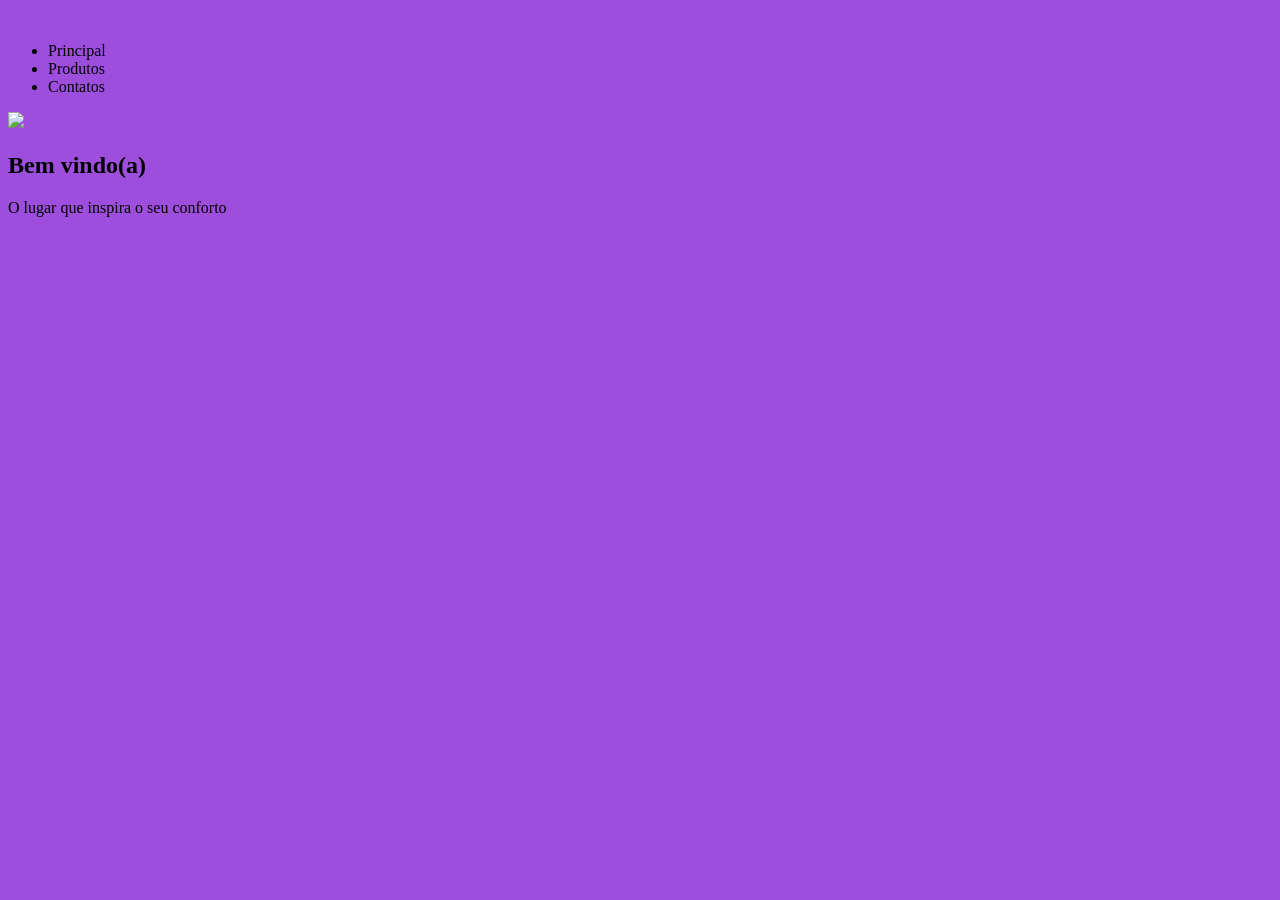
==== stripstore.-main/index.html @ b466ae88 "Add files via upload" ====
<!DOCTYPE html>
<html lang="pt">
<head>
    <meta charset="UTF-8">
    <meta http-equiv="X-UA-Compatible" content="IE=edge">
    <meta name="viewport" content="width=device-width, initial-scale=1.0">
    <title>Document</title>
    <link rel="stylesheet" href="style.css" >
</head>
<body>
    <header>
        <div>
            <img src="" alt="">
        </div>
        <div>
            <ul>
                <li> Principal </li>
                <li> Produtos </li>
                <li> Contatos </li>
            </ul>
        </div>
    </header>

    <main>
        <section class="=capa">
           <img src="img\capa.png" alt=" ">
        </section>
        <section class="apresentacao">
            <h2> Bem vindo(a) </h2>
            <p> O lugar que inspira o seu conforto </p>
        </section>
        <section>
            
        </section>

    </main>

    <footer>

    </footer>
    

</body>
</html>
---- stripstore.-main/style.css ----
@import url('https://fonts.googleapis.com/css2?family=Oswald:wght@200..700&display=swap');

:root{
--roxo-escuro: #5a189aff;
--roxo: #7b2cbfff;
--roxo-claro: #9d4eddff;
--branco: #ffffffff;
--titulo: "Caprasimo", serif;
--texto: "EB Garamond", serif;
}

body{
    background-color: var(--roxo-claro);
    font-family: var(--texto)
}
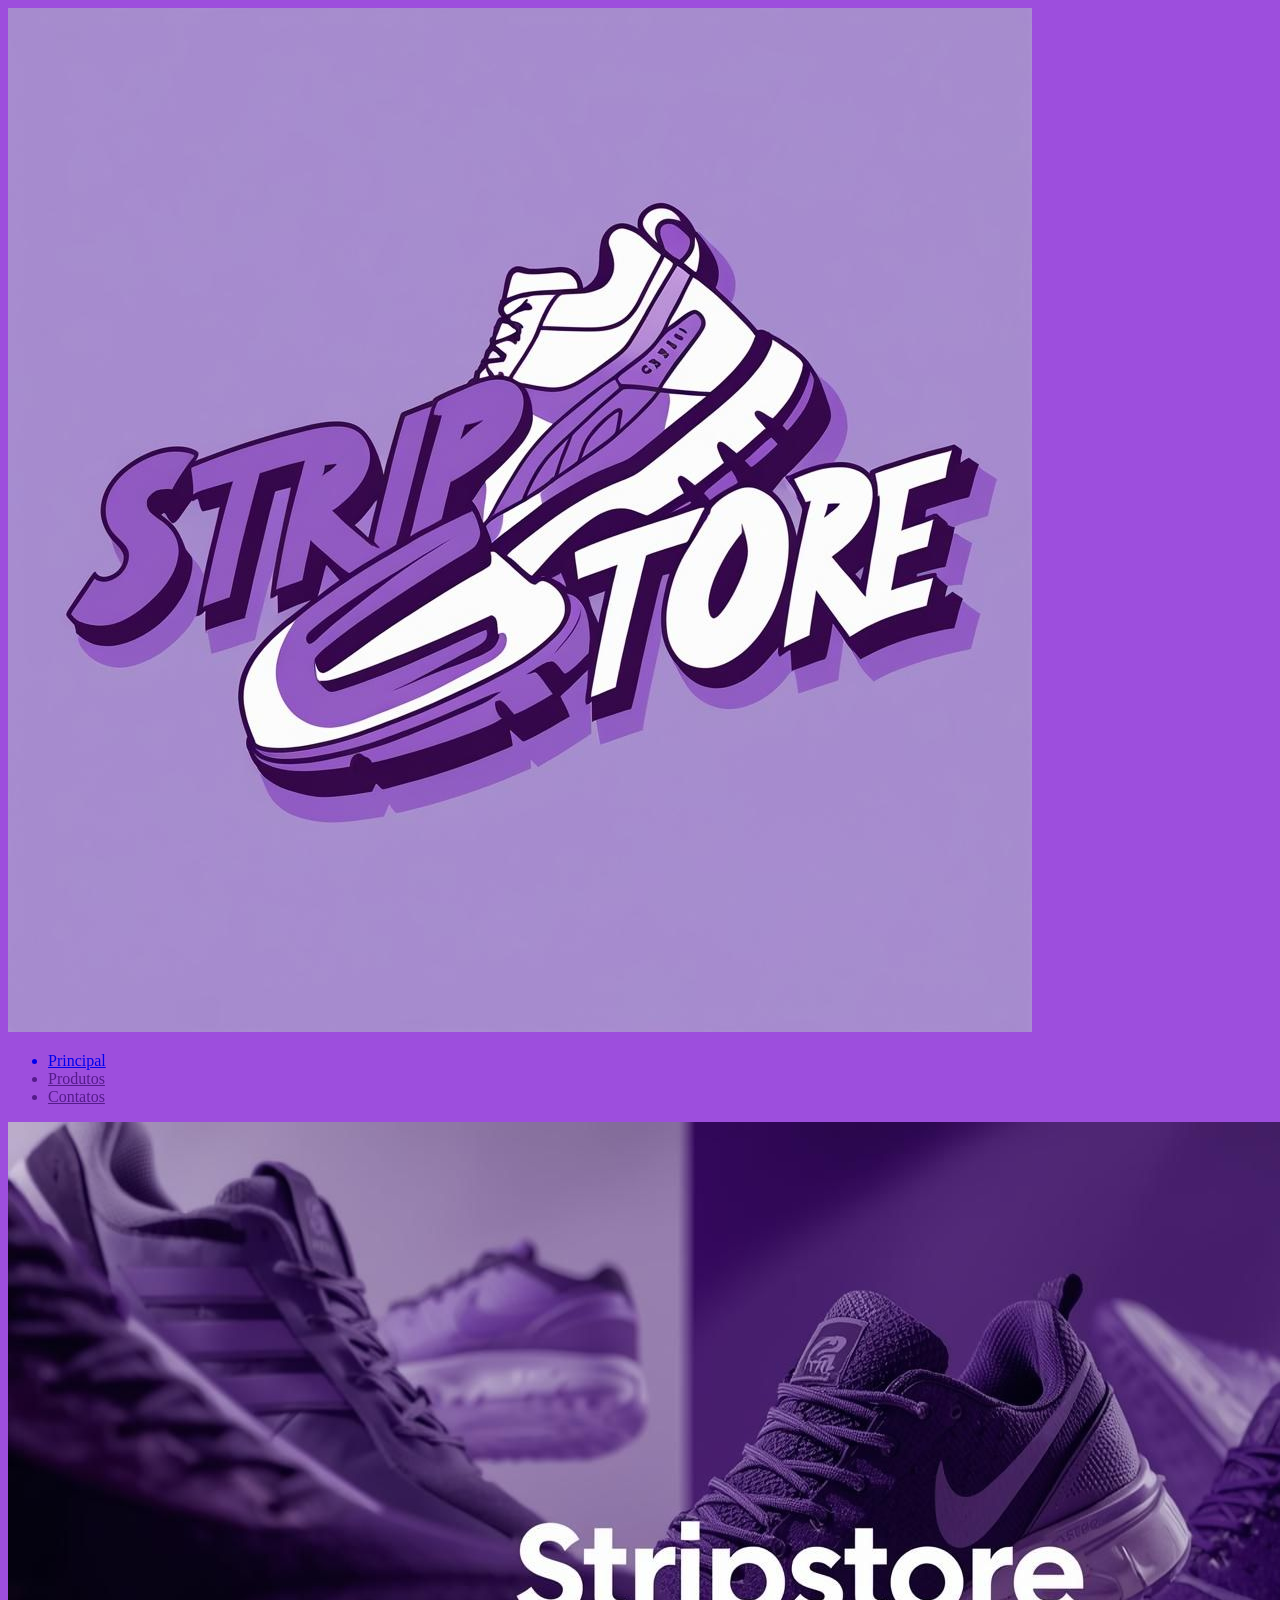
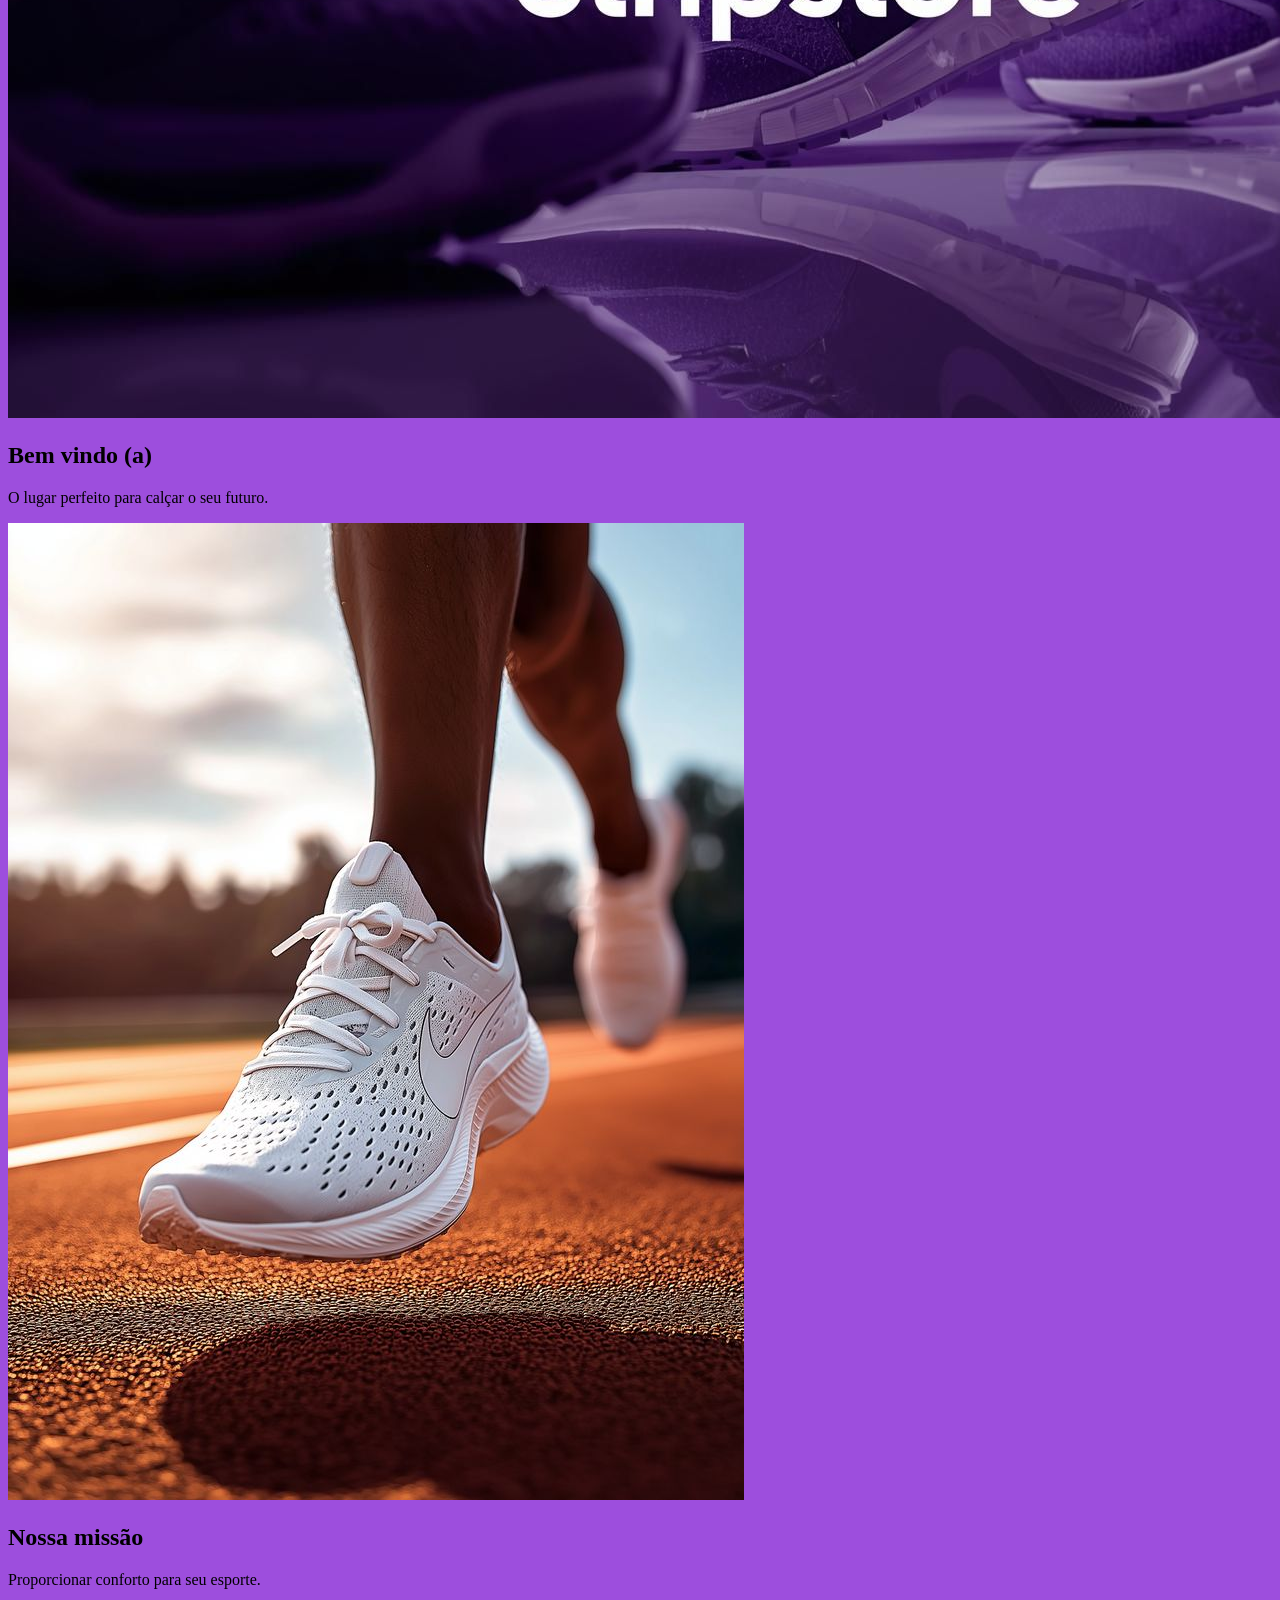
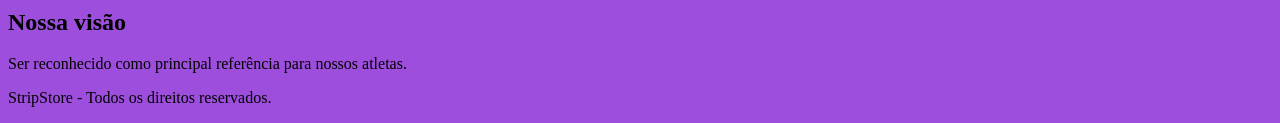
==== commit 6c83eac0: "Add files via upload" ====
--- a/stripstore.-main/index.html
+++ b/stripstore.-main/index.html
@@ -10,35 +10,41 @@
 <body>
     <header>
         <div>
-            <img src="" alt="">
+            <img class="img-logo" src="img/logo.jpeg" alt="">
         </div>
-        <div>
-            <ul>
-                <li> Principal </li>
-                <li> Produtos </li>
-                <li> Contatos </li>
-            </ul>
+    </div>
+    <ul class="menu">
+<a href=" "> <li> Principal </li> </a>
+   <a href=""> <li> Produtos </li> </a>
+   <a href=""> <li> Contatos </li> </a>
+    </ul>
         </div>
     </header>
+    <main>
+<section class="capa">
+    <img src="img/capaa.jpg" alt="">
+</section>
+<section class="apresentacao">
+    <h2> Bem vindo (a) </h2>
+    <p> O lugar perfeito para calçar o seu futuro. </p>
+</section>
+<section class="sobre">
+    <div class="sobre.img">
+        <img src="img/propaganda.jpeg" alt="">
 
-    <main>
-        <section class="=capa">
-           <img src="img\capa.png" alt=" ">
-        </section>
-        <section class="apresentacao">
-            <h2> Bem vindo(a) </h2>
-            <p> O lugar que inspira o seu conforto </p>
-        </section>
-        <section>
-            
-        </section>
+    </div>
+    <div>
+        <h2> Nossa missão</h2>
+        <p> Proporcionar conforto para seu esporte.</p>
 
+        <h2> Nossa visão</h2>
+        <p> Ser reconhecido como principal referência para nossos atletas.</p>
+    </div>
+</section>
     </main>
-
     <footer>
-
+<p> StripStore - Todos os direitos reservados. </p>
     </footer>
     
-
 </body>
 </html>
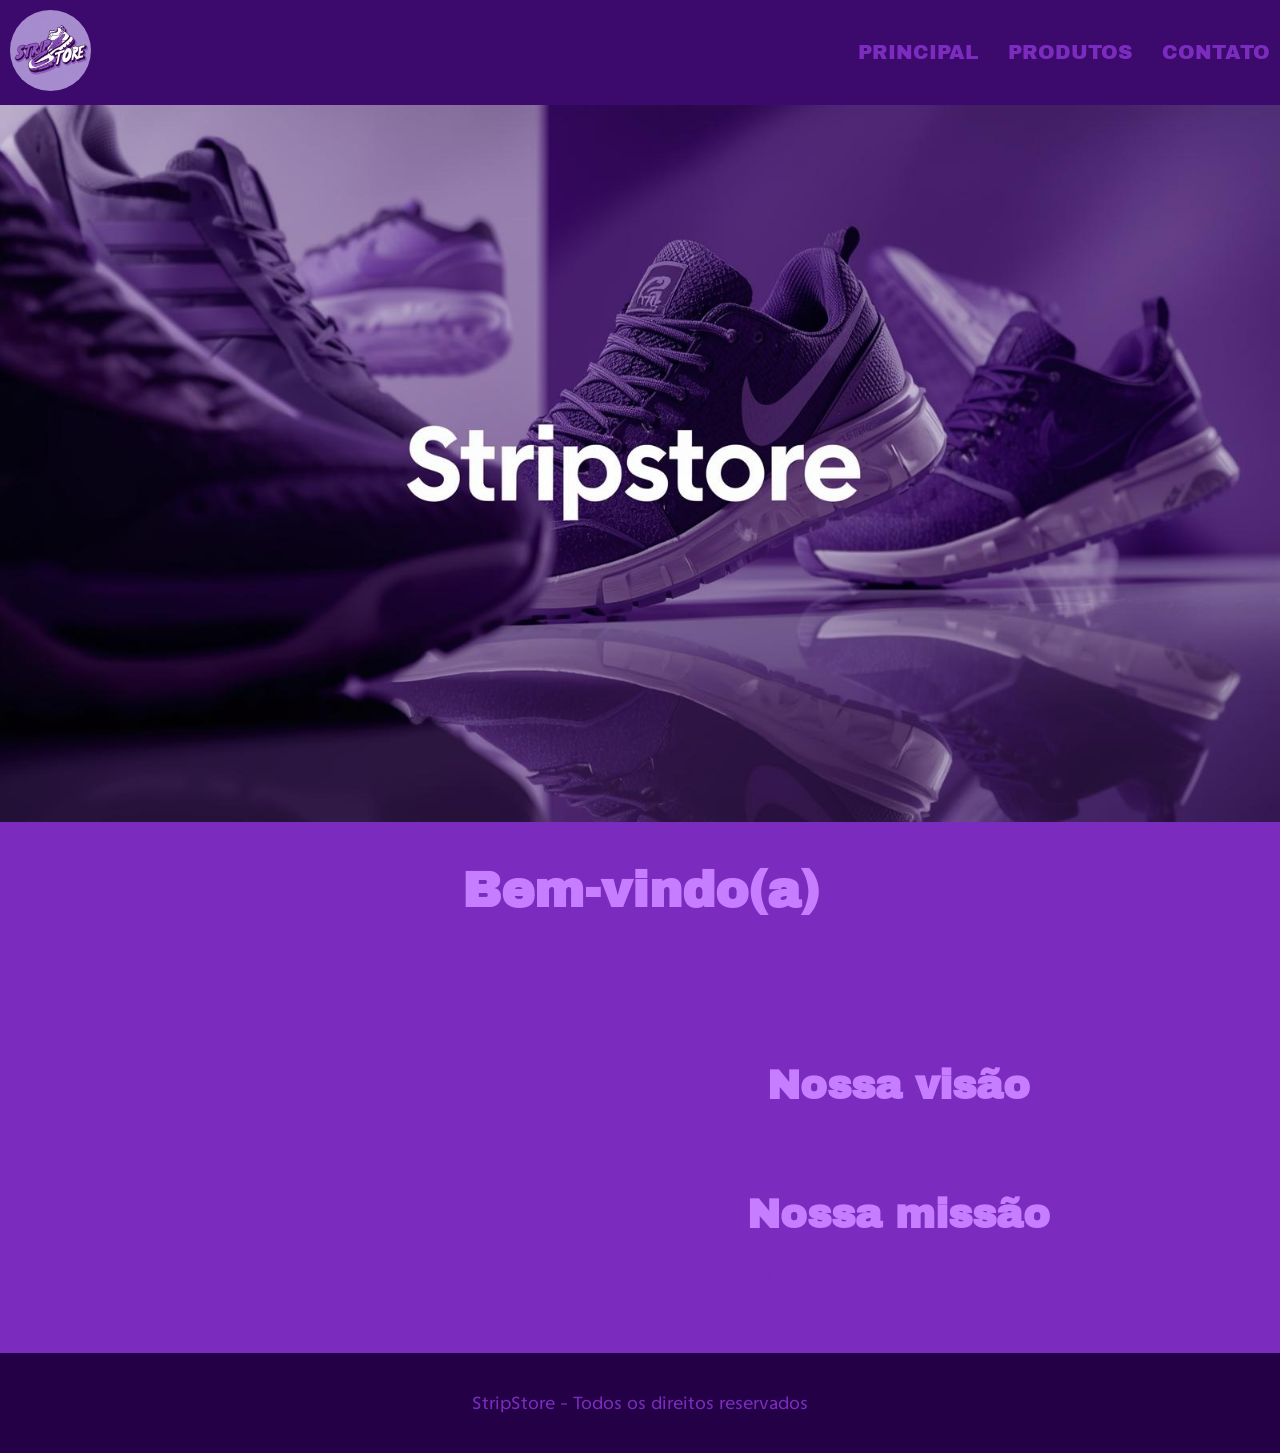
==== commit d6be4d6a: "Add files via upload" ====
--- a/stripstore.-main/index.html
+++ b/stripstore.-main/index.html
@@ -1,50 +1,61 @@
 <!DOCTYPE html>
-<html lang="pt">
+<html lang="pt-br">
 <head>
     <meta charset="UTF-8">
     <meta http-equiv="X-UA-Compatible" content="IE=edge">
     <meta name="viewport" content="width=device-width, initial-scale=1.0">
-    <title>Document</title>
-    <link rel="stylesheet" href="style.css" >
+    <title> StripStore </title>
+    <link rel="stylesheet" href="style.css">
 </head>
 <body>
-    <header>
-        <div>
-            <img class="img-logo" src="img/logo.jpeg" alt="">
-        </div>
-    </div>
+<header>
+<div>
+    <img class = "img-logo" src="img/logo.jpeg" alt="">
+</div>
+<div>
     <ul class="menu">
-<a href=" "> <li> Principal </li> </a>
-   <a href=""> <li> Produtos </li> </a>
-   <a href=""> <li> Contatos </li> </a>
+     <a href="index.html">
+        <li> Principal </li> </a>
+     <a href="produtos.html">
+        <li> Produtos </li> </a>
+     <a href="">
+        <li> Contato </li> </a>
     </ul>
-        </div>
-    </header>
-    <main>
+</div>
+</header>
+
+ <main>
 <section class="capa">
-    <img src="img/capaa.jpg" alt="">
+    <img src="img/capa.png" alt="">
+
 </section>
+
 <section class="apresentacao">
-    <h2> Bem vindo (a) </h2>
-    <p> O lugar perfeito para calçar o seu futuro. </p>
+<h2> Bem-vindo(a) </h2>
+<p> Construa seu esporte com mais conforto e estilo. </p>
+
 </section>
 <section class="sobre">
-    <div class="sobre.img">
-        <img src="img/propaganda.jpeg" alt="">
 
+    <div class="sobre-img">
+        <img src="img/propaganda.pngds" alt="">
     </div>
+
     <div>
-        <h2> Nossa missão</h2>
-        <p> Proporcionar conforto para seu esporte.</p>
+    <h2>Nossa visão</h2>
+    <p> Te proporcionar conforto e estilo. </p>
 
-        <h2> Nossa visão</h2>
-        <p> Ser reconhecido como principal referência para nossos atletas.</p>
+    <h2>Nossa missão</h2>
+    <p> Construir atletas atráves de seus pés. </p>
     </div>
+
 </section>
-    </main>
-    <footer>
-<p> StripStore - Todos os direitos reservados. </p>
-    </footer>
-    
+ </main>
+
+ <footer>
+    <p> StripStore - Todos os direitos reservados </p>
+ </footer>
+
+
 </body>
 </html>
--- a/stripstore.-main/style.css
+++ b/stripstore.-main/style.css
@@ -1,15 +1,184 @@
-@import url('https://fonts.googleapis.com/css2?family=Oswald:wght@200..700&display=swap');
+@import url('https://fonts.googleapis.com/css2?family=Archivo+Black&family=TASA+Explorer:wght@400..800&display=swap');
 
 :root{
---roxo-escuro: #5a189aff;
---roxo: #7b2cbfff;
---roxo-claro: #9d4eddff;
+--preto: #000000;
+--roxo--claro: #c77dff;
+--roxo: #7b2cbf;
+--roxo--escuro: #3c096c;
+--roxao: #240046;
 --branco: #ffffffff;
---titulo: "Caprasimo", serif;
---texto: "EB Garamond", serif;
+--texto: "TASA Explorer", sans-serif;
+--titulo: "Archivo Black", sans-serif;
+
 }
 
 body{
-    background-color: var(--roxo-claro);
-    font-family: var(--texto)
-}+    background-color: var(--roxo);
+    font-family: var(--texto);
+    margin: 0;
+}
+
+header{
+    background-color: var(--roxo--escuro);
+    display: flex;
+    justify-content: space-around;
+    padding: 10px;
+    align-items: center;
+}
+
+.img-logo{
+    width: 10%;
+    border-radius: 100%;
+}
+
+.menu{
+    display: flex;
+    list-style: none;
+    gap: 30px;
+    font-size: 20px;
+    font-family: var(--titulo);
+    text-transform: uppercase;
+}
+
+.menu a{
+    text-decoration: none;
+    color: var(--roxo);
+}
+
+.menu a:hover{
+    color: var(--preto);
+    transition: 0.5s;
+}
+
+.capa{
+    width: 100%;
+    height: auto;
+    display: flex;
+    justify-content: center;
+    align-items: center;
+    overflow: hidden;
+}
+
+.capa img{
+    width: 100%;
+    height: auto;
+    display: block;
+    object-fit: cover;
+}
+
+.apresentacao{
+    font-family: var(--titulo);
+    text-align: center;
+    margin: 30px 0;
+}
+
+.apresentacao h2{
+    color: var(--roxo--claro);
+    font-size: 50px;
+}
+
+.apresentacao p{
+    color: var(--roxo);
+    font-size: 25px;
+    font-family: var(--texto);
+}
+
+.sobre{
+    display: flex;
+    justify-content: center;
+    align-items: center;
+    margin: 40px 0;
+    gap: 5px;
+}
+
+.sobre div{
+    width: 40%;
+    text-align: center;
+}
+
+.sobre-img img{
+    width: 50%;
+    border-radius: 0px 20px 0 20px;
+    box-shadow: 3px 3px 10px #240046;
+}
+
+.sobre h2{
+    font-family: var(--titulo);
+    font-size: 40px;
+    color: var(--roxo--claro);
+    margin-bottom: 15px;
+}
+
+.sobre p{
+    font-size: 24px;
+    color: var(--roxo);
+}
+
+footer{
+    background-color: var(--roxao);
+    height: 100px;
+    display: flex;
+    align-items: center;
+    justify-content: center;
+    color: var(--roxo);
+    font-size: 18px;
+}
+
+    /* Produtos */
+
+    .produtos{
+        padding: 40px 0;
+        text-align: center;
+    }
+    
+    .produtos h2{
+        font-family: var(--titulo);
+        font-size: 40px;
+        color: var(--verde-claro);
+        margin: 40px 0;
+    }
+    
+    .lista-produtos{
+        display: flex;
+        justify-content: center;
+        flex-wrap: wrap;
+        gap: 20px;
+    }
+    
+    .produto{
+        background-color: var(--verde-claro);
+        width: 27%;
+        padding: 20px;
+        border-radius: 10px;
+    }
+    
+    .produto img{
+        width: 100%;
+        border-radius: 10px;
+    } 
+    .produto h3{
+        font-family: var(--titulo);
+        color: var(--roxo--escuro);
+        font-size: 24px;
+    }
+
+    .produto p{
+        font-family: var(--texto);
+        color: var(--preto);
+        font-size: 18px;
+        font-style: normal;
+    }
+    .produto button{
+        padding: 10px 24px;
+        font-size: 16px;
+        font-family: var(--titulo);
+        background-color: var(--roxo);
+        color: var(--branco);
+        border: none;
+        border-radius: 12px;
+    }
+    .produto button:hover{
+        background-color: var(--preto);
+        transition: 0.3s;
+        cursor: pointer;
+    }
